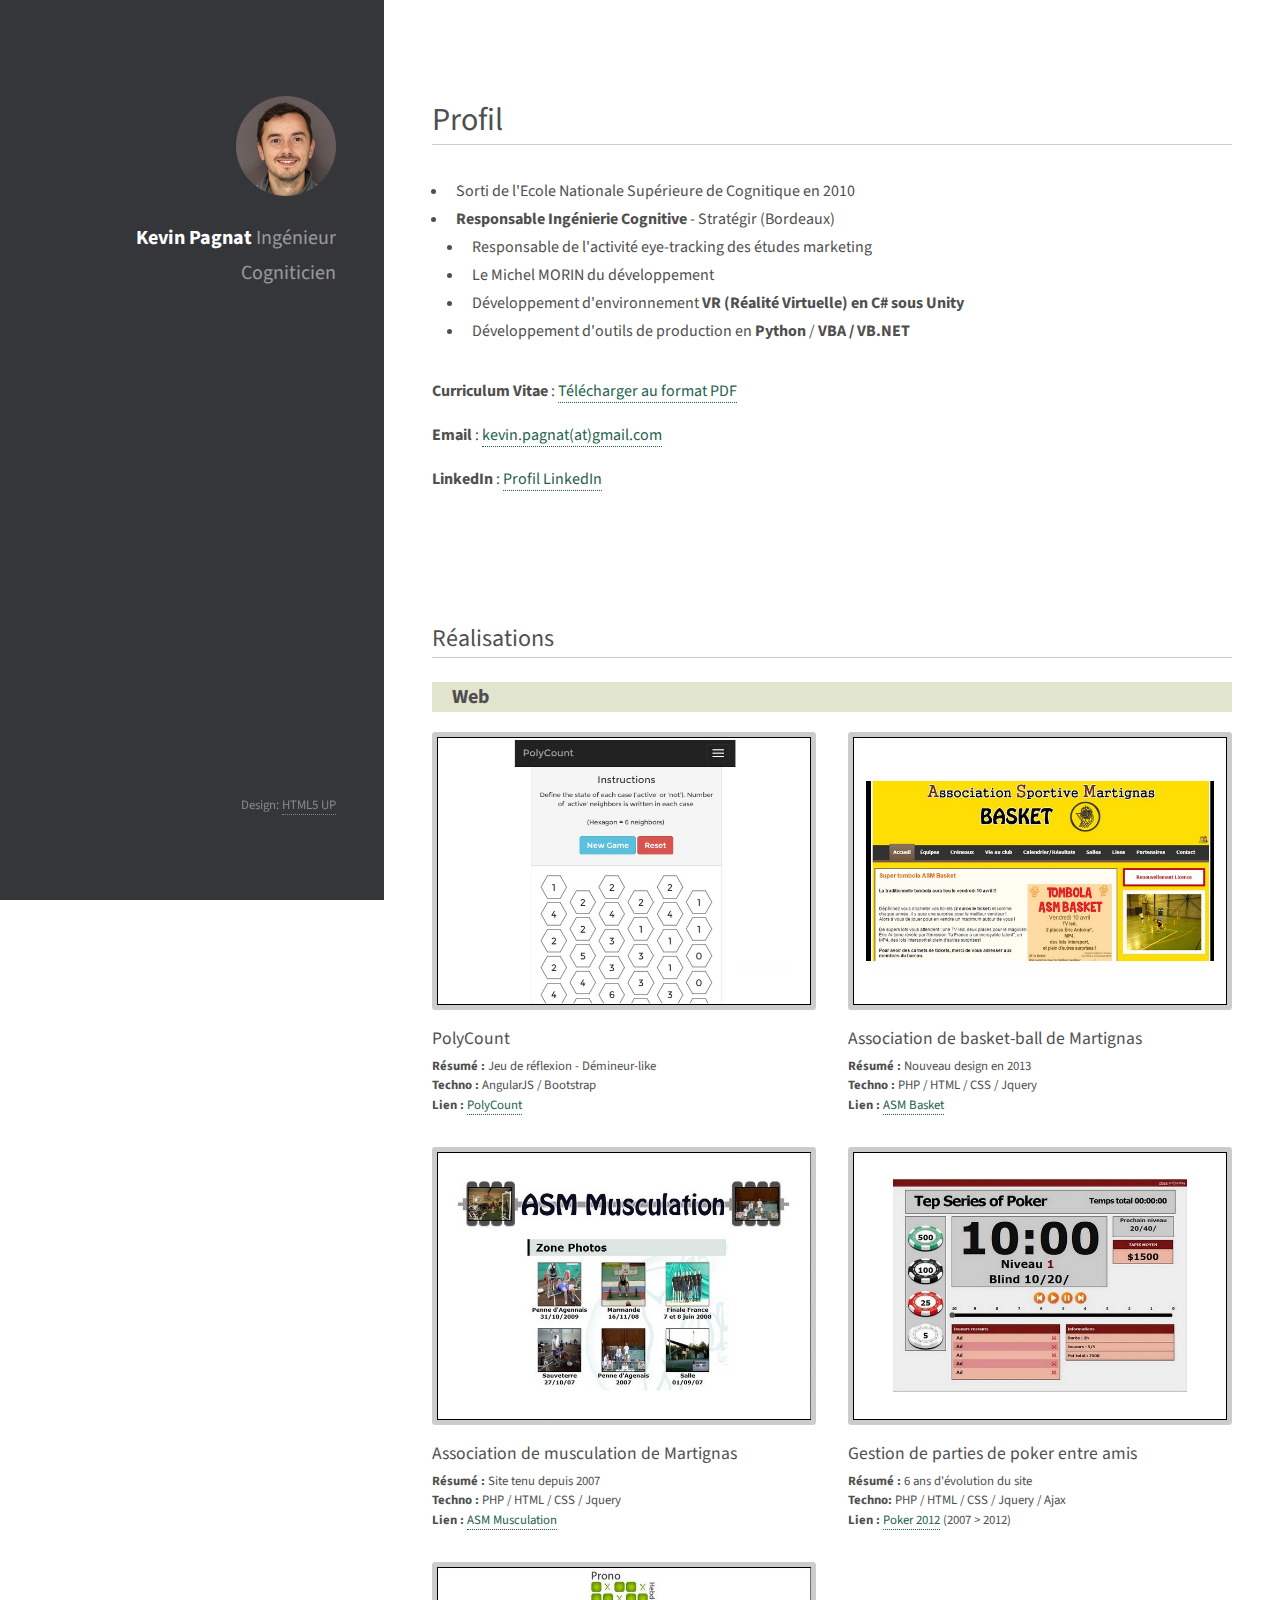
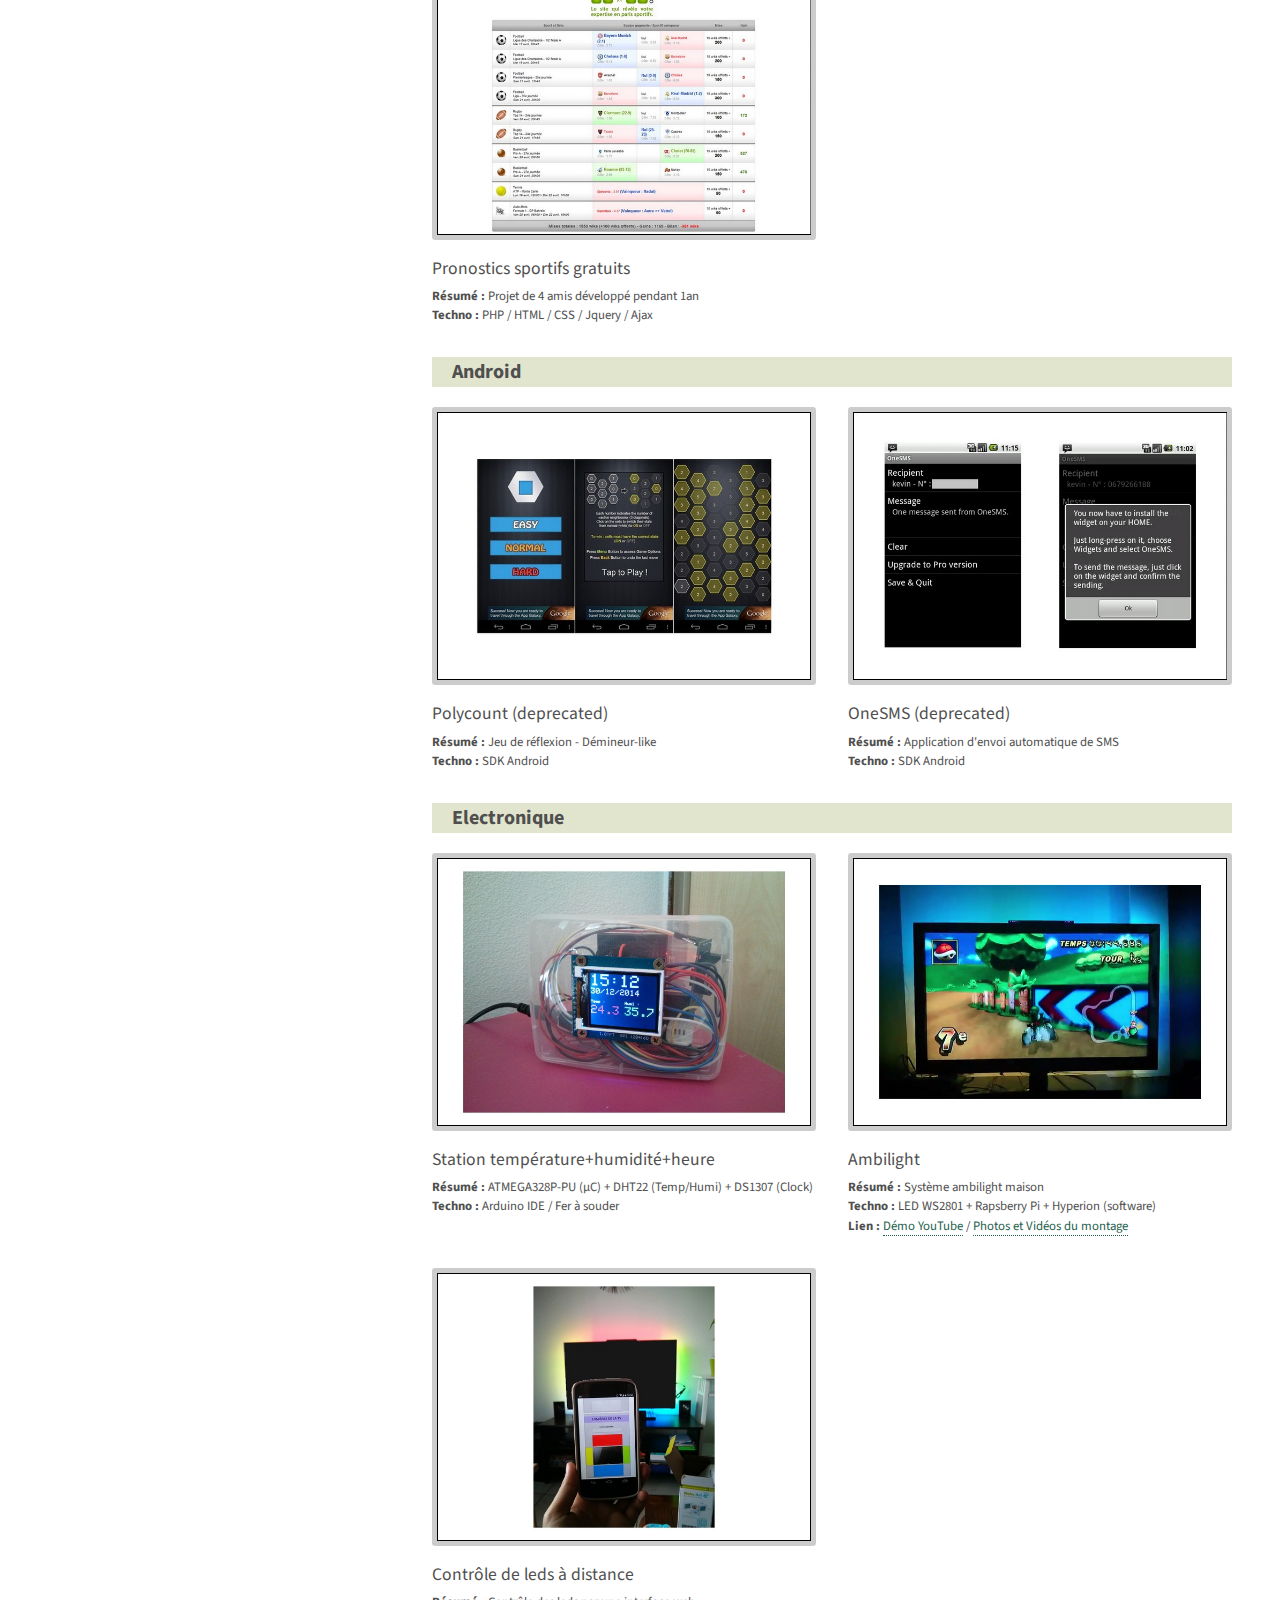
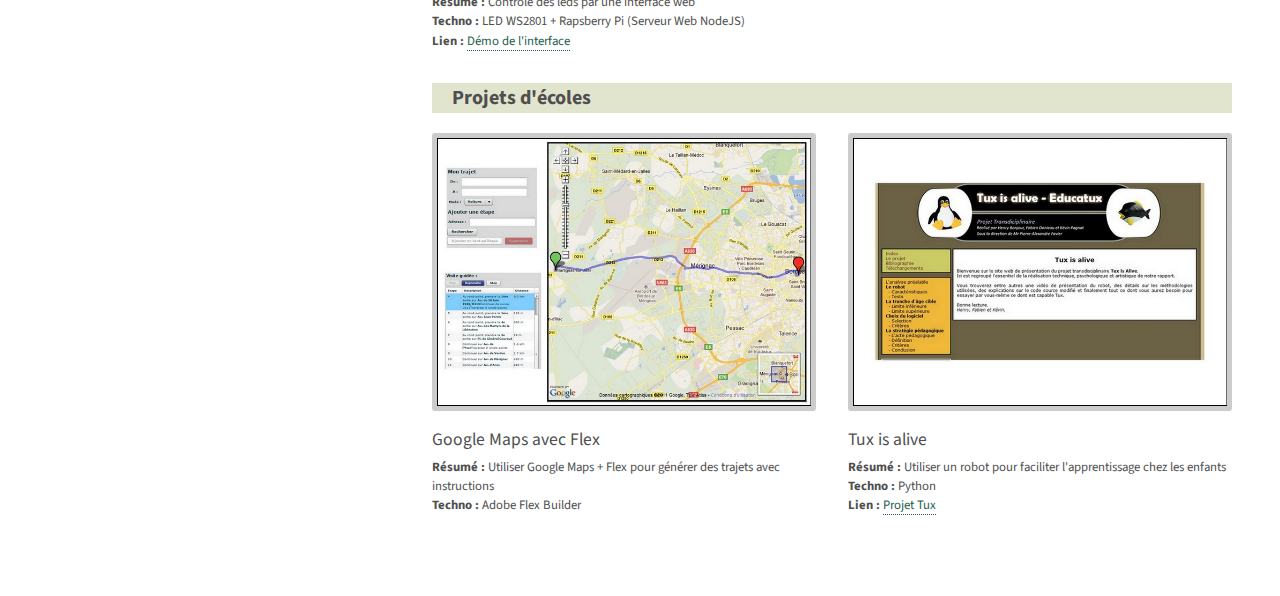
==== index.html @ a5d7a789 "Initial commit" ====
﻿<!DOCTYPE HTML>
<!--
	Strata by HTML5 UP
	html5up.net | @n33co
	Free for personal and commercial use under the CCA 3.0 license (html5up.net/license)
-->
<html>
	<head>
		<title>Kevin Pagnat - Ingénieur Cogniticien</title>
		<meta http-equiv="content-type" content="text/html; charset=utf-8" />
		<meta name="description" content="Kevin Pagnat" />
		<meta name="keywords" lang="fr" content="pagnat, kevin, cognitique, ingénieur, cogniticien, ensc, idc, ergonomie, portfolio" />
		<meta name="robots" content="index" />
		<meta name="revisit-after" content="7 days" />
		<meta name="author" lang="fr" content="Kevin Pagnat" />
		<meta name="copyright" content="© Kevin Pagnat" />
		<meta name="google-site-verification" content="-xLBFRqFL7HJlPGieC4zCZ5P3pBDj0jIOhhiTVZCWuM" />
		<link rel="icon" type="image/png" href="images/favicon.ico" />
		
		<!--[if lte IE 8]><script src="css/ie/html5shiv.js"></script><![endif]-->
		<script src="js/jquery.min.js"></script>
		<script src="js/jquery.poptrox.min.js"></script>
		<script src="js/skel.min.js"></script>
		<script src="js/init.js"></script>
		<noscript>
			<link rel="stylesheet" href="css/skel.css" />
			<link rel="stylesheet" href="css/style.css" />
			<link rel="stylesheet" href="css/style-xlarge.css" />
		</noscript>
		<!--[if lte IE 8]><link rel="stylesheet" href="css/ie/v8.css" /><![endif]-->
	</head>
	<body id="top">
		<!-- Header -->
			<header id="header">
				<a href="http://www.kevinpagnat.fr/" class="image avatar"><img src="images/kevin.jpg" alt="" /></a>
				<h1><strong>Kevin Pagnat</strong>
				<br />Ingénieur Cogniticien</h1>
			</header>

		<!-- Main -->
			<div id="main">
				<!-- Moi -->
					<section id="moi">
						<header class="major">
							<h2>Profil</h2>
						</header>
						<p>
						<ul>
							<li>Sorti de l'Ecole Nationale Supérieure de Cognitique en 2010</li>
							<li><strong>Responsable Ingénierie Cognitive</strong> - Stratégir (Bordeaux)</li>
								<ul>
									<li>Responsable de l'activité eye-tracking des études marketing</li>
									<li>Le Michel MORIN du développement</li>
									<li>Développement d'environnement <b>VR (Réalité Virtuelle) en C# sous Unity</b></li>
									<li>Développement d'outils de production en <b>Python</b> / <b>VBA / VB.NET</b></li>
								</ul>
						</ul>	
						</p>
						<p><strong>Curriculum Vitae</strong> : <a href="http://files.kevinpagnat.fr/Persos/CV/kevin_pagnat_cv.pdf">Télécharger au format PDF</a></p>
						<p><strong>Email</strong> : <a href="mailto:kevin.pagnat(at)gmail.com">kevin.pagnat(at)gmail.com</a></p>
						<p><strong>LinkedIn</strong> : <a href="https://www.linkedin.com/pub/k%C3%A9vin-pagnat/42/523/519">Profil LinkedIn</a></li>
					</section>

				<!-- Work -->
					<section id="work">
						<h2>Réalisations</h2>
						<h3>Web</h3>
						<div class="row">
							<article class="6u 12u$(xsmall) work-item">
								<p><img src="images/projets/polycount_web.jpg" alt="PolyCount"  class="image fit thumb" /></p>
								<h4>PolyCount</h3>
								<p><strong>Résumé :</strong> Jeu de réflexion - Démineur-like</p>
								<p><strong>Techno :</strong> AngularJS / Bootstrap</p>
								<p><strong>Lien :</strong> <a href="http://projets.kevinpagnat.fr/PolyCount/">PolyCount</a></p>
							</article>
							<article class="6u 12u$(xsmall) work-item">
								<p><img src="images/projets/basket.jpg" alt="ASM Basket"  class="image fit thumb" /></p>
								<h4>Association de basket-ball de Martignas</h3>
								<p><strong>Résumé :</strong> Nouveau design en 2013</p>
								<p><strong>Techno :</strong> PHP / HTML / CSS / Jquery</p>
								<p><strong>Lien :</strong> <a href="http://www.asmartignasbasket.fr/">ASM Basket</a></p>
							</article>
							<article class="6u 12u$(xsmall) work-item">
								<p><img src="images/projets/musculation.jpg" alt="ASM Musculation" class="image fit thumb" /></p>
								<h4>Association de musculation de Martignas</h3>
								<p><strong>Résumé :</strong> Site tenu depuis 2007</p>
								<p><strong>Techno :</strong> PHP / HTML / CSS / Jquery</p>
								<p><strong>Lien :</strong> <a href="http://www.asm-musculation.fr/">ASM Musculation</a></p>
							</article>
							<article class="6u 12u$(xsmall) work-item">
								<p><img src="images/projets/poker.jpg" alt="Poker" class="image fit thumb" /></p>
								<h4>Gestion de parties de poker entre amis</h3>
								<p><strong>Résumé :</strong> 6 ans d'évolution du site</p>
								<p><strong>Techno:</strong> PHP / HTML / CSS / Jquery / Ajax</p>
								<p><strong>Lien :</strong> <a href="http://poker.kevinpagnat.fr/2012/">Poker 2012</a> (2007 > 2012)</p>
							</article>
							<article class="6u 12u$(xsmall) work-item">
								<p><img src="images/projets/pronohebdo.jpg" alt="PronoHebdo" class="image fit thumb" /></p>
								<h4>Pronostics sportifs gratuits</h3>
								<p><strong>Résumé :</strong> Projet de 4 amis développé pendant 1an</p>
								<p><strong>Techno :</strong> PHP / HTML / CSS / Jquery / Ajax</p>
							</article>
						</div>
						
						<h3>Android</h3>
						<div class="row">
							<article class="6u 12u$(xsmall) work-item">
								<p><img src="images/projets/polycount.jpg" alt="PolyCount" class="image fit thumb" /></p>
								<h4>Polycount (deprecated)</h3>
								<p><strong>Résumé :</strong> Jeu de réflexion - Démineur-like</p>
								<p><strong>Techno :</strong> SDK Android</p>
							</article>
							<article class="6u 12u$(xsmall) work-item">
								<p><img src="images/projets/onesms.jpg" alt="OneSMS" class="image fit thumb" /></p>
								<h4>OneSMS (deprecated)</h3>
								<p><strong>Résumé :</strong> Application d'envoi automatique de SMS</p>
								<p><strong>Techno :</strong> SDK Android</p>
							</article>
						</div>
						
						<h3>Electronique</h3>
						<div class="row">
							<article class="6u 12u$(xsmall) work-item">
								<p><img src="images/projets/temphumi.jpg" alt="Temperature+Humidité" class="image fit thumb" /></p>
								<h4>Station température+humidité+heure</h3>
								<p><strong>Résumé :</strong> ATMEGA328P-PU (µC) + DHT22 (Temp/Humi) + DS1307 (Clock)</p>
								<p><strong>Techno :</strong> Arduino IDE / Fer à souder</p>
							</article>
							<article class="6u 12u$(xsmall) work-item">
								<p><img src="images/projets/ambilight.jpg" alt="Ambilight" class="image fit thumb" /></p>
								<h4>Ambilight</h3>
								<p><strong>Résumé :</strong> Système ambilight maison</p>
								<p><strong>Techno :</strong> LED WS2801 + Rapsberry Pi + Hyperion (software)</p>
								<p><strong>Lien :</strong> <a href="http://youtu.be/cl8WeLha7To">Démo YouTube</a> / <a href="http://projets.kevinpagnat.fr/Ambilight/">Photos et Vidéos du montage</a></p>
							</article>
							<article class="6u 12u$(xsmall) work-item">
								<p><img src="images/projets/controlled.jpg" alt="Ambilight" class="image fit thumb" /></p>
								<h4>Contrôle de leds à distance</h3>
								<p><strong>Résumé :</strong> Contrôle des leds par une interface web</p>
								<p><strong>Techno :</strong> LED WS2801 + Rapsberry Pi (Serveur Web NodeJS)</p>
								<p><strong>Lien :</strong> <a href="http://projets.kevinpagnat.fr/InterfaceControlLed/">Démo de l'interface</a>
							</article>
						</div>
						
						<h3>Projets d'écoles</h3>
						<div class="row">
							<article class="6u 12u$(xsmall) work-item">
								<p><img src="images/projets/flex.jpg" alt="Flex" class="image fit thumb" /></p>
								<h4>Google Maps avec Flex</h3>
								<p><strong>Résumé :</strong> Utiliser Google Maps + Flex pour générer des trajets avec instructions</p>
								<p><strong>Techno :</strong> Adobe Flex Builder</p>
							</article>
							<article class="6u 12u$(xsmall) work-item">
								<p><img src="images/projets/tux.jpg" alt="Tux" class="image fit thumb" /></p>
								<h4>Tux is alive</h3>
								<p><strong>Résumé :</strong> Utiliser un robot pour faciliter l'apprentissage chez les enfants</p>
								<p><strong>Techno :</strong> Python</p>
								<p><strong>Lien :</strong> <a href="http://files.kevinpagnat.fr/Ecoles/ensc_1A_tux/">Projet Tux</a></p>
							</article>
						</div>
					</section>

				<!-- 
					<section id="contact">
						<h2>Contact</h2>
						<p>Un job à me proposer, des questions sur mes projets ? C'est ici que ça se passe !</p>
						<div class="row">
							<div class="8u 12u$(small)">
								<form method="post" action="">
									<div class="row uniform 50%">
										<div class="6u 12u$(xsmall)"><input type="text" name="name" id="name" placeholder="Nom" /></div>
										<div class="6u$ 12u$(xsmall)"><input type="email" name="email" id="email" placeholder="Email" /></div>
										<div class="12u$"><textarea name="message" id="message" placeholder="Message" rows="4"></textarea></div>
										<div class="6u$ 12u$(xsmall)"><input type="text" name="email_test" id="email_test" placeholder="Email" /></div>
									</div>
									<ul class="actions">
										<li><input type="submit" value="Envoyer le message" /></li>
									</ul>
								</form>
								
							</div>
						</div>
					</section>
Three -->
			</div>

		<!-- Footer -->
			<footer id="footer">
				<ul class="copyright">
					<li>Design: <a href="http://html5up.net/">HTML5 UP</a></li>
				</ul>
			</footer>
			
			<script>
  (function(i,s,o,g,r,a,m){i['GoogleAnalyticsObject']=r;i[r]=i[r]||function(){
  (i[r].q=i[r].q||[]).push(arguments)},i[r].l=1*new Date();a=s.createElement(o),
  m=s.getElementsByTagName(o)[0];a.async=1;a.src=g;m.parentNode.insertBefore(a,m)
  })(window,document,'script','//www.google-analytics.com/analytics.js','ga');

  ga('create', 'UA-21934201-1', 'auto');
  ga('send', 'pageview');

</script>

	</body>
---- css/skel.css ----
/* Resets (http://meyerweb.com/eric/tools/css/reset/ | v2.0 | 20110126 | License: none (public domain)) */

	html,body,div,span,applet,object,iframe,h1,h2,h3,h4,h5,h6,p,blockquote,pre,a,abbr,acronym,address,big,cite,code,del,dfn,em,img,ins,kbd,q,s,samp,small,strike,strong,sub,sup,tt,var,b,u,i,center,dl,dt,dd,ol,ul,li,fieldset,form,label,legend,table,caption,tbody,tfoot,thead,tr,th,td,article,aside,canvas,details,embed,figure,figcaption,footer,header,hgroup,menu,nav,output,ruby,section,summary,time,mark,audio,video{margin:0;padding:0;border:0;font-size:100%;font:inherit;vertical-align:baseline;}article,aside,details,figcaption,figure,footer,header,hgroup,menu,nav,section{display:block;}body{line-height:1;}ol,ul{list-style:none;}blockquote,q{quotes:none;}blockquote:before,blockquote:after,q:before,q:after{content:'';content:none;}table{border-collapse:collapse;border-spacing:0;}body{-webkit-text-size-adjust:none}

/* Box Model */

	*, *:before, *:after {
		-moz-box-sizing: border-box;
		-webkit-box-sizing: border-box;
		box-sizing: border-box;
	}

/* Container */

	.container {
		margin-left: auto;
		margin-right: auto;

		/* width: (containers) */
		width: 100%;
	}

	/* Modifiers */

		/* 125% */
			.container.\31 25\25 {
				width: 100%;

				/* max-width: (containers * 1.25) */
				max-width: 125%;

				/* min-width: (containers) */
				min-width: 100%;
			}

		/* 75% */
			.container.\37 5\25 {

				/* width: (containers * 0.75) */
				width: 75%;

			}

		/* 50% */
			.container.\35 0\25 {

				/* width: (containers * 0.50) */
				width: 50%;

			}

		/* 25% */
			.container.\32 5\25 {

				/* width: (containers * 0.25) */
				width: 25%;

			}

/* Grid */

	.row {
		border-bottom: solid 1px transparent;
	}

	.row > * {
		float: left;
	}

	.row:after, .row:before {
		content: '';
		display: block;
		clear: both;
		height: 0;
	}

	.row.uniform > * > :first-child {
		margin-top: 0;
	}

	.row.uniform > * > :last-child {
		margin-bottom: 0;
	}

	/* Gutters */

		/* Normal */

			.row > * {
				/* padding: (gutters.horizontal) 0 0 (gutters.vertical) */
				padding: 0 0 0 2.5em;
			}

			.row {
				/* margin: -(gutters.horizontal) 0 -1px -(gutters.vertical) */
				margin: 0 0 -1px -2.5em;
			}

			.row.uniform > * {
				/* padding: (gutters.vertical) 0 0 (gutters.vertical) */
				padding: 2.5em 0 0 2.5em;
			}

			.row.uniform {
				/* margin: -(gutters.vertical) 0 -1px -(gutters.vertical) */
				margin: -2.5em 0 -1px -2.5em;
			}

		/* 200% */

			.row.\32 00\25 > * {
				/* padding: (gutters.horizontal) 0 0 (gutters.vertical) */
				padding: 0 0 0 5em;
			}

			.row.\32 00\25 {
				/* margin: -(gutters.horizontal) 0 -1px -(gutters.vertical) */
				margin: 0 0 -1px -5em;
			}

			.row.uniform.\32 00\25 > * {
				/* padding: (gutters.vertical) 0 0 (gutters.vertical) */
				padding: 5em 0 0 5em;
			}

			.row.uniform.\32 00\25 {
				/* margin: -(gutters.vertical) 0 -1px -(gutters.vertical) */
				margin: -5em 0 -1px -5em;
			}

		/* 150% */

			.row.\31 50\25 > * {
				/* padding: (gutters.horizontal) 0 0 (gutters.vertical) */
				padding: 0 0 0 3.75em;
			}

			.row.\31 50\25 {
				/* margin: -(gutters.horizontal) 0 -1px -(gutters.vertical) */
				margin: 0 0 -1px -3.75em;
			}

			.row.uniform.\31 50\25 > * {
				/* padding: (gutters.vertical) 0 0 (gutters.vertical) */
				padding: 3.75em 0 0 3.75em;
			}

			.row.uniform.\31 50\25 {
				/* margin: -(gutters.vertical) 0 -1px -(gutters.vertical) */
				margin: -3.75em 0 -1px -3.75em;
			}

		/* 50% */

			.row.\35 0\25 > * {
				/* padding: (gutters.horizontal) 0 0 (gutters.vertical) */
				padding: 0 0 0 1.25em;
			}

			.row.\35 0\25 {
				/* margin: -(gutters.horizontal) 0 -1px -(gutters.vertical) */
				margin: 0 0 -1px -1.25em;
			}

			.row.uniform.\35 0\25 > * {
				/* padding: (gutters.vertical) 0 0 (gutters.vertical) */
				padding: 1.25em 0 0 1.25em;
			}

			.row.uniform.\35 0\25 {
				/* margin: -(gutters.vertical) 0 -1px -(gutters.vertical) */
				margin: -1.25em 0 -1px -1.25em;
			}

		/* 25% */

			.row.\32 5\25 > * {
				/* padding: (gutters.horizontal) 0 0 (gutters.vertical) */
				padding: 0 0 0 0.625em;
			}

			.row.\32 5\25 {
				/* margin: -(gutters.horizontal) 0 -1px -(gutters.vertical) */
				margin: 0 0 -1px -0.625em;
			}

			.row.uniform.\32 5\25 > * {
				/* padding: (gutters.vertical) 0 0 (gutters.vertical) */
				padding: 0.625em 0 0 0.625em;
			}

			.row.uniform.\32 5\25 {
				/* margin: -(gutters.vertical) 0 -1px -(gutters.vertical) */
				margin: -0.625em 0 -1px -0.625em;
			}

		/* 0% */

			.row.\30 \25 > * {
				padding: 0;
			}

			.row.\30 \25 {
				margin: 0 0 -1px 0;
			}

	/* Cells */

		.\31 2u, .\31 2u\24 { width: 100%; clear: none; margin-left: 0; }
		.\31 1u, .\31 1u\24 { width: 91.6666666667%; clear: none; margin-left: 0; }
		.\31 0u, .\31 0u\24 { width: 83.3333333333%; clear: none; margin-left: 0; }
		.\39 u, .\39 u\24 { width: 75%; clear: none; margin-left: 0; }
		.\38 u, .\38 u\24 { width: 66.6666666667%; clear: none; margin-left: 0; }
		.\37 u, .\37 u\24 { width: 58.3333333333%; clear: none; margin-left: 0; }
		.\36 u, .\36 u\24 { width: 50%; clear: none; margin-left: 0; }
		.\35 u, .\35 u\24 { width: 41.6666666667%; clear: none; margin-left: 0; }
		.\34 u, .\34 u\24 { width: 33.3333333333%; clear: none; margin-left: 0; }
		.\33 u, .\33 u\24 { width: 25%; clear: none; margin-left: 0; }
		.\32 u, .\32 u\24 { width: 16.6666666667%; clear: none; margin-left: 0; }
		.\31 u, .\31 u\24 { width: 8.3333333333%; clear: none; margin-left: 0; }

		.\31 2u\24 + *,
		.\31 1u\24 + *,
		.\31 0u\24 + *,
		.\39 u\24 + *,
		.\38 u\24 + *,
		.\37 u\24 + *,
		.\36 u\24 + *,
		.\35 u\24 + *,
		.\34 u\24 + *,
		.\33 u\24 + *,
		.\32 u\24 + *,
		.\31 u\24 + * {
			clear: left;
		}

		.\-11u { margin-left: 91.6666666667% }
		.\-10u { margin-left: 83.3333333333% }
		.\-9u { margin-left: 75% }
		.\-8u { margin-left: 66.6666666667% }
		.\-7u { margin-left: 58.3333333333% }
		.\-6u { margin-left: 50% }
		.\-5u { margin-left: 41.6666666667% }
		.\-4u { margin-left: 33.3333333333% }
		.\-3u { margin-left: 25% }
		.\-2u { margin-left: 16.6666666667% }
		.\-1u { margin-left: 8.3333333333% }
---- css/style.css ----
@import url(font-awesome.min.css);
@import url("https://fonts.googleapis.com/css?family=Source+Sans+Pro:400,400italic");

/*
	Strata by HTML5 UP
	html5up.net | @n33co
	Free for personal and commercial use under the CCA 3.0 license (html5up.net/license)
*/

/* Basic */

	body {
		background: #fff;
	}

		body.is-loading *, body.is-loading *:before, body.is-loading *:after {
			-moz-animation: none !important;
			-webkit-animation: none !important;
			-o-animation: none !important;
			-ms-animation: none !important;
			animation: none !important;
			-moz-transition: none !important;
			-webkit-transition: none !important;
			-o-transition: none !important;
			-ms-transition: none !important;
			transition: none !important;
		}

	body, input, select, textarea {
		color: #4F4F4F;
		font-family: "Source Sans Pro", Helvetica, sans-serif;
		font-size: 16pt;
		font-weight: 400;
		line-height: 1.75em;
	}

	a {
		-moz-transition: color 0.2s ease-in-out, border-color 0.2s ease-in-out;
		-webkit-transition: color 0.2s ease-in-out, border-color 0.2s ease-in-out;
		-o-transition: color 0.2s ease-in-out, border-color 0.2s ease-in-out;
		-ms-transition: color 0.2s ease-in-out, border-color 0.2s ease-in-out;
		transition: color 0.2s ease-in-out, border-color 0.2s ease-in-out;
		border-bottom: dotted 1px;
		color: #245F4E;
		text-decoration: none;
	}

		a:hover {
			border-bottom-color: transparent;
			color: #245F4E !important;
			text-decoration: none;
		}

	strong, b {
		color: #4F4F4F;
		font-weight: bold;
	}

	em, i {
		font-style: italic;
	}

	p {
		margin: 0 0 1em 0;
	}

	h1, h2, h3, h4, h5, h6 {
		color: #4F4F4F;
		font-weight: 400;
		line-height: 1em;
		margin: 0 0 1em 0;
	}

		h1 a, h2 a, h3 a, h4 a, h5 a, h6 a {
			color: inherit;
			text-decoration: none;
		}

	h1 {
		font-size: 2em;
		line-height: 1.5em;
	}

	h2 {
		font-size: 1.5em;
		line-height: 1.5em;
		border-bottom:1px solid #CCC;
	}

	h3 {
		font-size: 1.25em;
		line-height: 1.5em;
		font-weight:bold;
		background-color:#e2e5ce;
		padding-left:20px;
	}

	h4 {
		font-size: 1.1em;
		line-height: 1.1em;
		margin-bottom:0.5em;
	}

	h5 {
		font-size: 0.9em;
		line-height: 1.5em;
	}

	h6 {
		font-size: 0.7em;
		line-height: 1.5em;
	}

	sub {
		font-size: 0.8em;
		position: relative;
		top: 0.5em;
	}

	sup {
		font-size: 0.8em;
		position: relative;
		top: -0.5em;
	}

	hr {
		border: 0;
		border-bottom: solid 2px #efefef;
		margin: 2em 0;
	}

		hr.major {
			margin: 3em 0;
		}

	blockquote {
		border-left: solid 6px #efefef;
		font-style: italic;
		margin: 0 0 2em 0;
		padding: 0.5em 0 0.5em 1.5em;
	}

	code {
		background: #f7f7f7;
		border-radius: 0.35em;
		border: solid 2px #efefef;
		font-family: "Courier New", monospace;
		font-size: 0.9em;
		margin: 0 0.25em;
		padding: 0.25em 0.65em;
	}

	pre {
		-webkit-overflow-scrolling: touch;
		font-family: "Courier New", monospace;
		font-size: 0.9em;
		margin: 0 0 2em 0;
	}

		pre code {
			display: block;
			line-height: 1.75em;
			padding: 1em 1.5em;
			overflow-x: auto;
		}

	.align-left {
		text-align: left;
	}

	.align-center {
		text-align: center;
	}

	.align-right {
		text-align: right;
	}

/* Section/Article */

	section.special, article.special {
		text-align: center;
	}

	header p {
		color: #b2b2b2;
		position: relative;
		margin: 0 0 1.5em 0;
	}

	header h2 + p {
		font-size: 1.25em;
		margin-top: -1em;
		line-height: 1.5em;
	}

	header h3 + p {
		font-size: 1.1em;
		margin-top: -0.8em;
		line-height: 1.5em;
	}

	header h4 + p,
	header h5 + p,
	header h6 + p {
		font-size: 0.9em;
		margin-top: -0.6em;
		line-height: 1.5em;
	}

	header.major h2 {
		font-size: 2em;
	}

/* Form */

	form {
		margin: 0 0 2em 0;
	}

	label {
		color: #787878;
		display: block;
		font-size: 0.9em;
		font-weight: 400;
		margin: 0 0 1em 0;
	}

	#email_test{
		display:none;}
	
	input[type="text"],
	input[type="password"],
	input[type="email"],
	select,
	textarea {
		-moz-appearance: none;
		-webkit-appearance: none;
		-o-appearance: none;
		-ms-appearance: none;
		appearance: none;
		background: #e0e0e0;
		border-radius: 0.35em;
		border: solid 2px transparent;
		color: inherit;
		display: block;
		outline: 0;
		padding: 0 0.75em;
		text-decoration: none;
		width: 100%;
	}

		input[type="text"]:invalid,
		input[type="password"]:invalid,
		input[type="email"]:invalid,
		select:invalid,
		textarea:invalid {
			box-shadow: none;
		}

		input[type="text"]:focus,
		input[type="password"]:focus,
		input[type="email"]:focus,
		select:focus,
		textarea:focus {
			border-color: #49bf9d;
		}

	.select-wrapper {
		text-decoration: none;
		display: block;
		position: relative;
	}

		.select-wrapper:before {
			-moz-osx-font-smoothing: grayscale;
			-webkit-font-smoothing: antialiased;
			font-family: FontAwesome;
			font-style: normal;
			font-weight: normal;
			text-transform: none !important;
		}

		.select-wrapper:before {
			color: #dfdfdf;
			content: '\f078';
			display: block;
			height: 2.75em;
			line-height: 2.75em;
			pointer-events: none;
			position: absolute;
			right: 0;
			text-align: center;
			top: 0;
			width: 2.75em;
		}

		.select-wrapper select::-ms-expand {
			display: none;
		}

	input[type="text"],
	input[type="password"],
	input[type="email"],
	select {
		height: 2.75em;
	}

	textarea {
		padding: 0.75em;
	}

	input[type="checkbox"],
	input[type="radio"] {
		-moz-appearance: none;
		-webkit-appearance: none;
		-o-appearance: none;
		-ms-appearance: none;
		appearance: none;
		display: block;
		float: left;
		margin-right: -2em;
		opacity: 0;
		width: 1em;
		z-index: -1;
	}

		input[type="checkbox"] + label,
		input[type="radio"] + label {
			text-decoration: none;
			color: #a2a2a2;
			cursor: pointer;
			display: inline-block;
			font-size: 1em;
			font-weight: 400;
			padding-left: 2.4em;
			padding-right: 0.75em;
			position: relative;
		}

			input[type="checkbox"] + label:before,
			input[type="radio"] + label:before {
				-moz-osx-font-smoothing: grayscale;
				-webkit-font-smoothing: antialiased;
				font-family: FontAwesome;
				font-style: normal;
				font-weight: normal;
				text-transform: none !important;
			}

			input[type="checkbox"] + label:before,
			input[type="radio"] + label:before {
				background: #f7f7f7;
				border-radius: 0.35em;
				border: solid 2px transparent;
				content: '';
				display: inline-block;
				height: 1.65em;
				left: 0;
				line-height: 1.58125em;
				position: absolute;
				text-align: center;
				top: 0;
				width: 1.65em;
			}

		input[type="checkbox"]:checked + label:before,
		input[type="radio"]:checked + label:before {
			background: #787878;
			border-color: #787878;
			color: #fff;
			content: '\f00c';
		}

		input[type="checkbox"]:focus + label:before,
		input[type="radio"]:focus + label:before {
			border-color: #49bf9d;
		}

	input[type="checkbox"] + label:before {
		border-radius: 0.35em;
	}

	input[type="radio"] + label:before {
		border-radius: 100%;
	}

	::-webkit-input-placeholder {
		color: #b2b2b2 !important;
		opacity: 1.0;
	}

	:-moz-placeholder {
		color: #b2b2b2 !important;
		opacity: 1.0;
	}

	::-moz-placeholder {
		color: #b2b2b2 !important;
		opacity: 1.0;
	}

	:-ms-input-placeholder {
		color: #b2b2b2 !important;
		opacity: 1.0;
	}

	.formerize-placeholder {
		color: #b2b2b2 !important;
		opacity: 1.0;
	}

/* Box */

	.box {
		border-radius: 0.35em;
		border: solid 2px #efefef;
		margin-bottom: 2em;
		padding: 1.5em;
	}

		.box > :last-child,
		.box > :last-child > :last-child,
		.box > :last-child > :last-child > :last-child {
			margin-bottom: 0;
		}

		.box.alt {
			border: 0;
			border-radius: 0;
			padding: 0;
		}

/* Icon */

	.icon {
		text-decoration: none;
		border-bottom: none;
		position: relative;
	}

		.icon:before {
			-moz-osx-font-smoothing: grayscale;
			-webkit-font-smoothing: antialiased;
			font-family: FontAwesome;
			font-style: normal;
			font-weight: normal;
			text-transform: none !important;
		}

		.icon > .label {
			display: none;
		}

/* Image */
	p > img{
		padding:5px;
		background-color:#CCC;
	}

	.image {
		border-radius: 0.25em;
		border:0;
		display: inline-block;
		position: relative;
	}

		.image:before {
			-moz-transition: opacity 0.2s ease-in-out;
			-webkit-transition: opacity 0.2s ease-in-out;
			-o-transition: opacity 0.2s ease-in-out;
			-ms-transition: opacity 0.2s ease-in-out;
			transition: opacity 0.2s ease-in-out;
			border-radius: 0.35em;
			content: '';
			display: block;
			height: 100%;
			left: 0;
			opacity: 0.5;
			position: absolute;
			top: 0;
			width: 100%;
		}

		.image.thumb {
			text-align: center;
		}

			.image.thumb:after {
				-moz-transition: opacity 0.2s ease-in-out;
				-webkit-transition: opacity 0.2s ease-in-out;
				-o-transition: opacity 0.2s ease-in-out;
				-ms-transition: opacity 0.2s ease-in-out;
				transition: opacity 0.2s ease-in-out;
				border-radius: 0.35em;
				border: solid 3px rgba(0, 0, 0, 0.5);
				color: #fff;
				content: 'View';
				display: inline-block;
				font-size: 0.8em;
				font-weight: 400;
				left: 50%;
				line-height: 2.25em;
				margin: -1.25em 0 0 -3em;
				opacity: 0;
				padding: 0 1.5em;
				position: absolute;
				text-align: center;
				text-decoration: none;
				top: 50%;
				white-space: nowrap;
			}

			.image.thumb:hover:after {
				opacity: 1.0;
			}

			.image.thumb:hover:before {
				opacity: 1.0;
			}

		.image img {
			border-radius: 0.35em;
			display: block;
		}

		.image.left {
			float: left;
			margin: 0 1.5em 1em 0;
			top: 0.25em;
		}

		.image.right {
			float: right;
			margin: 0 0 1em 1.5em;
			top: 0.25em;
		}

		.image.left, .image.right {
			max-width: 40%;
		}

			.image.left img, .image.right img {
				width: 100%;
			}

		.image.fit {
			display: block;
			margin: 0 0 2em 0;
			width: 100%;
		}

			.image.fit img {
				width: 100%;
			}

		.image.avatar {
			border-radius: 100%;
		}

			.image.avatar:before {
				display: none;
			}

			.image.avatar img {
				border-radius: 100%;
				width: 100%;
			}

/* List */

	ol {
		list-style: decimal;
		margin: 0 0 2em 0;
		padding-left: 1.25em;
	}

		ol li {
			padding-left: 0.25em;
		}

	ul {
		list-style: disc;
		margin: 0 0 2em 0;
		padding-left: 1em;
	}

		ul li {
			padding-left: 0.5em;
		}

		ul.alt {
			list-style: none;
			padding-left: 0;
		}

			ul.alt li {
				border-top: solid 2px #efefef;
				padding: 0.5em 0;
			}

				ul.alt li:first-child {
					border-top: 0;
					padding-top: 0;
				}

		ul.icons {
			cursor: default;
			list-style: none;
			padding-left: 0;
		}

			ul.icons li {
				display: inline-block;
				padding: 0 1em 0 0;
			}

				ul.icons li:last-child {
					padding-right: 0;
				}

				ul.icons li .icon:before {
					font-size: 1.5em;
				}

		ul.actions {
			cursor: default;
			list-style: none;
			padding-left: 0;
		}

			ul.actions li {
				display: inline-block;
				padding: 0 1em 0 0;
				vertical-align: middle;
			}

				ul.actions li:last-child {
					padding-right: 0;
				}

			ul.actions.small li {
				padding: 0 0.5em 0 0;
			}

			ul.actions.vertical li {
				display: block;
				padding: 1em 0 0 0;
			}

				ul.actions.vertical li:first-child {
					padding-top: 0;
				}

				ul.actions.vertical li > * {
					margin-bottom: 0;
				}

			ul.actions.vertical.small li {
				padding: 0.5em 0 0 0;
			}

				ul.actions.vertical.small li:first-child {
					padding-top: 0;
				}

			ul.actions.fit {
				display: table;
				margin-left: -1em;
				padding: 0;
				table-layout: fixed;
				width: calc(100% + 1em);
			}

				ul.actions.fit li {
					display: table-cell;
					padding: 0 0 0 1em;
				}

					ul.actions.fit li > * {
						margin-bottom: 0;
					}

				ul.actions.fit.small {
					margin-left: -0.5em;
					width: calc(100% + 0.5em);
				}

					ul.actions.fit.small li {
						padding: 0 0 0 0.5em;
					}

		ul.labeled-icons {
			list-style: none;
			padding: 0;
		}

			ul.labeled-icons li {
				line-height: 1.75em;
				margin: 1.5em 0 0 0;
				padding-left: 2.25em;
				position: relative;
			}

				ul.labeled-icons li:first-child {
					margin-top: 0;
				}

				ul.labeled-icons li a {
					color: inherit;
				}

				ul.labeled-icons li h3 {
					color: #b2b2b2;
					left: 0;
					position: absolute;
					text-align: center;
					top: 0;
					width: 1em;
				}

	dl {
		margin: 0 0 2em 0;
	}

/* Mail */

.mail_ok {
	border : 1px solid #48893d;
	color:#48893d;
	padding : 10px;
	font-weight : bold;
}
	
	
/* Table */

	.table-wrapper {
		-webkit-overflow-scrolling: touch;
		overflow-x: auto;
	}

	table {
		margin: 0 0 2em 0;
		width: 100%;
	}

		table tbody tr {
			border: solid 1px #efefef;
			border-left: 0;
			border-right: 0;
		}

			table tbody tr:nth-child(2n + 1) {
				background-color: #f7f7f7;
			}

		table td {
			padding: 0.75em 0.75em;
		}

		table th {
			color: #787878;
			font-size: 0.9em;
			font-weight: 400;
			padding: 0 0.75em 0.75em 0.75em;
			text-align: left;
		}

		table thead {
			border-bottom: solid 2px #efefef;
		}

		table tfoot {
			border-top: solid 2px #efefef;
		}

		table.alt {
			border-collapse: separate;
		}

			table.alt tbody tr td {
				border: solid 2px #efefef;
				border-left-width: 0;
				border-top-width: 0;
			}

				table.alt tbody tr td:first-child {
					border-left-width: 2px;
				}

			table.alt tbody tr:first-child td {
				border-top-width: 2px;
			}

			table.alt thead {
				border-bottom: 0;
			}

			table.alt tfoot {
				border-top: 0;
			}

/* Button */

	input[type="submit"],
	input[type="reset"],
	input[type="button"],
	.button {
		-moz-appearance: none;
		-webkit-appearance: none;
		-o-appearance: none;
		-ms-appearance: none;
		appearance: none;
		-moz-transition: background-color 0.2s ease-in-out, color 0.2s ease-in-out, border-color 0.2s ease-in-out;
		-webkit-transition: background-color 0.2s ease-in-out, color 0.2s ease-in-out, border-color 0.2s ease-in-out;
		-o-transition: background-color 0.2s ease-in-out, color 0.2s ease-in-out, border-color 0.2s ease-in-out;
		-ms-transition: background-color 0.2s ease-in-out, color 0.2s ease-in-out, border-color 0.2s ease-in-out;
		transition: background-color 0.2s ease-in-out, color 0.2s ease-in-out, border-color 0.2s ease-in-out;
		background-color: transparent;
		border-radius: 0.35em;
		border: solid 3px #e0e0e0;
		color: #787878 !important;
		cursor: pointer;
		display: inline-block;
		font-weight: 400;
		height: 3.15em;
		height: calc(2.75em + 6px);
		line-height: 2.75em;
		min-width: 10em;
		padding: 0 1.5em;
		text-align: center;
		text-decoration: none;
		white-space: nowrap;
	}

		input[type="submit"]:hover,
		input[type="reset"]:hover,
		input[type="button"]:hover,
		.button:hover {
			border-color: #49bf9d;
			color: #49bf9d !important;
		}

		input[type="submit"]:active,
		input[type="reset"]:active,
		input[type="button"]:active,
		.button:active {
			background-color: rgba(73, 191, 157, 0.1);
			border-color: #49bf9d;
			color: #49bf9d !important;
		}

		input[type="submit"].icon,
		input[type="reset"].icon,
		input[type="button"].icon,
		.button.icon {
			padding-left: 1.35em;
		}

			input[type="submit"].icon:before,
			input[type="reset"].icon:before,
			input[type="button"].icon:before,
			.button.icon:before {
				margin-right: 0.5em;
			}

		input[type="submit"].fit,
		input[type="reset"].fit,
		input[type="button"].fit,
		.button.fit {
			display: block;
			margin: 0 0 1em 0;
			min-width: 0;
			width: 100%;
		}

		input[type="submit"].small,
		input[type="reset"].small,
		input[type="button"].small,
		.button.small {
			font-size: 0.8em;
		}

		input[type="submit"].big,
		input[type="reset"].big,
		input[type="button"].big,
		.button.big {
			font-size: 1.35em;
		}

		input[type="submit"].special,
		input[type="reset"].special,
		input[type="button"].special,
		.button.special {
			background-color: #49bf9d;
			border-color: #49bf9d;
			color: #ffffff !important;
		}

			input[type="submit"].special:hover,
			input[type="reset"].special:hover,
			input[type="button"].special:hover,
			.button.special:hover {
				background-color: #5cc6a7;
				border-color: #5cc6a7;
			}

			input[type="submit"].special:active,
			input[type="reset"].special:active,
			input[type="button"].special:active,
			.button.special:active {
				background-color: #3eb08f;
				border-color: #3eb08f;
			}

		input[type="submit"].disabled, input[type="submit"]:disabled,
		input[type="reset"].disabled,
		input[type="reset"]:disabled,
		input[type="button"].disabled,
		input[type="button"]:disabled,
		.button.disabled,
		.button:disabled {
			background-color: #e7e7e7 !important;
			border-color: #e7e7e7 !important;
			color: #b2b2b2 !important;
			cursor: default;
		}

/* Work Item */

	.work-item {
		margin: 0 0 2em 0;
	}

		.work-item .image {
			margin: 0 0 1.5em 0;
		}

		.work-item h3 {
			font-size: 1em;
			margin: 0 0 0.5em 0;
		}

		.work-item p {
			font-size: 0.8em;
			line-height: 1.5em;
			margin: 0;
		}

/* Header */

	#header {
		background-color: #34363a;
		color: rgba(255, 255, 255, 0.5);
		height: 100%;
		left: 0;
		padding: 8em 4em 0 0;
		position: fixed;
		text-align: right;
		top: 0;
		width: 35%;
	}

		#header strong, #header b {
			color: #ffffff;
		}

		#header h2, #header h3, #header h4, #header h5, #header h6 {
			color: #ffffff;
		}

		#header h1 {
			color: rgba(255, 255, 255, 0.5);
			font-size: 1.35em;
			line-height: 1.75em;
			margin: 0;
		}

		#header .image.avatar {
			margin: 0 0 1em 0;
			width: 6.25em;
		}

/* Footer */

	#footer {
		bottom: 0;
		left: 0;
		padding: 0 4em 6em 0;
		position: fixed;
		text-align: right;
		width: 35%;
	}

		#footer .icons {
			margin: 1em 0 0 0;
		}

			#footer .icons a {
				color: rgba(255, 255, 255, 0.4);
			}

		#footer .copyright {
			color: rgba(255, 255, 255, 0.4);
			font-size: 0.8em;
			list-style: none;
			margin: 1em 0 0 0;
			padding: 0;
		}

			#footer .copyright li {
				border-left: solid 1px rgba(255, 255, 255, 0.25);
				display: inline-block;
				line-height: 1em;
				margin-left: 0.75em;
				padding-left: 0.75em;
			}

				#footer .copyright li:first-child {
					border-left: 0;
					margin-left: 0;
					padding-left: 0;
				}

				#footer .copyright li a {
					color: inherit;
				}

/* Main */

	#main {
		margin-left: 35%;
		max-width: 54em;
		padding: 8em 4em 4em 4em;
		width: calc(100% - 35%);
	}

		#main > section {
			/*border-top: solid 2px #efefef;*/
			margin: 4em 0 0 0;
			padding: 4em 0 0 0;
		}

			#main > section:first-child {
				border-top: 0;
				margin-top: 0;
				padding-top: 0;
			}

/* Poptrox */
	@-moz-keyframes spin { 0% { -moz-transform: rotate(0deg); -webkit-transform: rotate(0deg); -o-transform: rotate(0deg); -ms-transform: rotate(0deg); transform: rotate(0deg); } 100% { -moz-transform: rotate(360deg); -webkit-transform: rotate(360deg); -o-transform: rotate(360deg); -ms-transform: rotate(360deg); transform: rotate(360deg); } }
	@-webkit-keyframes spin { 0% { -moz-transform: rotate(0deg); -webkit-transform: rotate(0deg); -o-transform: rotate(0deg); -ms-transform: rotate(0deg); transform: rotate(0deg); } 100% { -moz-transform: rotate(360deg); -webkit-transform: rotate(360deg); -o-transform: rotate(360deg); -ms-transform: rotate(360deg); transform: rotate(360deg); } }
	@-o-keyframes spin { 0% { -moz-transform: rotate(0deg); -webkit-transform: rotate(0deg); -o-transform: rotate(0deg); -ms-transform: rotate(0deg); transform: rotate(0deg); } 100% { -moz-transform: rotate(360deg); -webkit-transform: rotate(360deg); -o-transform: rotate(360deg); -ms-transform: rotate(360deg); transform: rotate(360deg); } }
	@-ms-keyframes spin { 0% { -moz-transform: rotate(0deg); -webkit-transform: rotate(0deg); -o-transform: rotate(0deg); -ms-transform: rotate(0deg); transform: rotate(0deg); } 100% { -moz-transform: rotate(360deg); -webkit-transform: rotate(360deg); -o-transform: rotate(360deg); -ms-transform: rotate(360deg); transform: rotate(360deg); } }
	@keyframes spin { 0% { -moz-transform: rotate(0deg); -webkit-transform: rotate(0deg); -o-transform: rotate(0deg); -ms-transform: rotate(0deg); transform: rotate(0deg); } 100% { -moz-transform: rotate(360deg); -webkit-transform: rotate(360deg); -o-transform: rotate(360deg); -ms-transform: rotate(360deg); transform: rotate(360deg); } }

	.poptrox-popup {
		-moz-box-sizing: content-box;
		-webkit-box-sizing: content-box;
		-o-box-sizing: content-box;
		-ms-box-sizing: content-box;
		box-sizing: content-box;
		-webkit-tap-highlight-color: rgba(255, 255, 255, 0);
		background: #fff;
		border-radius: 0.35em;
		box-shadow: 0 0.1em 0.15em 0 rgba(0, 0, 0, 0.15);
		overflow: hidden;
		padding-bottom: 3em;
	}

		.poptrox-popup .loader {
			text-decoration: none;
			-moz-animation: spin 1s linear infinite;
			-webkit-animation: spin 1s linear infinite;
			-o-animation: spin 1s linear infinite;
			-ms-animation: spin 1s linear infinite;
			animation: spin 1s linear infinite;
			font-size: 1.5em;
			height: 1em;
			left: 50%;
			line-height: 1em;
			margin: -0.5em 0 0 -0.5em;
			position: absolute;
			top: 50%;
			width: 1em;
		}

			.poptrox-popup .loader:before {
				-moz-osx-font-smoothing: grayscale;
				-webkit-font-smoothing: antialiased;
				font-family: FontAwesome;
				font-style: normal;
				font-weight: normal;
				text-transform: none !important;
			}

			.poptrox-popup .loader:before {
				content: '\f1ce';
			}

		.poptrox-popup .caption {
			background: #fff;
			bottom: 0;
			cursor: default;
			font-size: 0.9em;
			height: 3em;
			left: 0;
			line-height: 2.8em;
			position: absolute;
			text-align: center;
			width: 100%;
			z-index: 1;
		}

		.poptrox-popup .nav-next,
		.poptrox-popup .nav-previous {
			text-decoration: none;
			-moz-transition: opacity 0.2s ease-in-out;
			-webkit-transition: opacity 0.2s ease-in-out;
			-o-transition: opacity 0.2s ease-in-out;
			-ms-transition: opacity 0.2s ease-in-out;
			transition: opacity 0.2s ease-in-out;
			-webkit-tap-highlight-color: rgba(255, 255, 255, 0);
			background: rgba(0, 0, 0, 0.01);
			cursor: pointer;
			height: 100%;
			opacity: 0;
			position: absolute;
			top: 0;
			width: 50%;
		}

			.poptrox-popup .nav-next:before,
			.poptrox-popup .nav-previous:before {
				-moz-osx-font-smoothing: grayscale;
				-webkit-font-smoothing: antialiased;
				font-family: FontAwesome;
				font-style: normal;
				font-weight: normal;
				text-transform: none !important;
			}

			.poptrox-popup .nav-next:before,
			.poptrox-popup .nav-previous:before {
				color: #fff;
				font-size: 2.5em;
				height: 1em;
				line-height: 1em;
				margin-top: -0.75em;
				position: absolute;
				text-align: center;
				top: 50%;
				width: 1.5em;
			}

		.poptrox-popup .nav-next {
			right: 0;
		}

			.poptrox-popup .nav-next:before {
				content: '\f105';
				right: 0;
			}

		.poptrox-popup .nav-previous {
			left: 0;
		}

			.poptrox-popup .nav-previous:before {
				content: '\f104';
				left: 0;
			}

		.poptrox-popup .closer {
			text-decoration: none;
			-moz-transition: opacity 0.2s ease-in-out;
			-webkit-transition: opacity 0.2s ease-in-out;
			-o-transition: opacity 0.2s ease-in-out;
			-ms-transition: opacity 0.2s ease-in-out;
			transition: opacity 0.2s ease-in-out;
			-webkit-tap-highlight-color: rgba(255, 255, 255, 0);
			color: #fff;
			height: 4em;
			line-height: 4em;
			opacity: 0;
			position: absolute;
			right: 0;
			text-align: center;
			top: 0;
			width: 4em;
			z-index: 2;
		}

			.poptrox-popup .closer:before {
				-moz-osx-font-smoothing: grayscale;
				-webkit-font-smoothing: antialiased;
				font-family: FontAwesome;
				font-style: normal;
				font-weight: normal;
				text-transform: none !important;
			}

			.poptrox-popup .closer:before {
				-moz-box-sizing: content-box;
				-webkit-box-sizing: content-box;
				-o-box-sizing: content-box;
				-ms-box-sizing: content-box;
				box-sizing: content-box;
				border-radius: 100%;
				border: solid 3px rgba(255, 255, 255, 0.5);
				content: '\f00d';
				display: block;
				font-size: 1em;
				height: 1.75em;
				left: 50%;
				line-height: 1.75em;
				margin: -0.875em 0 0 -0.875em;
				position: absolute;
				top: 50%;
				width: 1.75em;
			}

		.poptrox-popup:hover .nav-next,
		.poptrox-popup:hover .nav-previous {
			opacity: 0.5;
		}

			.poptrox-popup:hover .nav-next:hover,
			.poptrox-popup:hover .nav-previous:hover {
				opacity: 1.0;
			}

		.poptrox-popup:hover .closer {
			opacity: 0.5;
		}

			.poptrox-popup:hover .closer:hover {
				opacity: 1.0;
			}

/* Touch */

	body.is-touch .image.thumb:before {
		opacity: 0.5 !important;
	}

	body.is-touch .image.thumb:after {
		display: none !important;
	}

	body.is-touch #header {
		background-attachment: scroll;
		background-size: auto, cover;
	}

	body.is-touch .poptrox-popup .nav-next,
	body.is-touch .poptrox-popup .nav-previous,
	body.is-touch .poptrox-popup .closer {
		opacity: 1.0 !important;
	}
---- css/style-xlarge.css ----
/*
	Strata by HTML5 UP
	html5up.net | @n33co
	Free for personal and commercial use under the CCA 3.0 license (html5up.net/license)
*/

/* Basic */

	body, input, select, textarea {
		font-size: 12pt;
	}
---- css/ie/v8.css ----
/*
	Strata by HTML5 UP
	html5up.net | @n33co
	Free for personal and commercial use under the CCA 3.0 license (html5up.net/license)
*/

/* Button */

	input[type="submit"],
	input[type="reset"],
	input[type="button"],
	.button {
		position: relative;
		-ms-behavior: url("css/ie/PIE.htc");
	}

/* Form */

	input[type="text"],
	input[type="password"],
	input[type="email"],
	select,
	textarea {
		position: relative;
		-ms-behavior: url("css/ie/PIE.htc");
	}

	input[type="text"],
	input[type="password"],
	input[type="email"],
	select {
		height: 2.75em;
		line-height: 2.75em;
	}

	input[type="checkbox"] + label:before,
	input[type="radio"] + label:before {
		display: none;
	}

/* Image */

	.image {
		position: relative;
		-ms-behavior: url("css/ie/PIE.htc");
	}

		.image:before, .image:after {
			display: none !important;
		}

		.image img {
			position: relative;
			-ms-behavior: url("css/ie/PIE.htc");
		}

/* Header */

	#header {
		background-image: url("../../images/bg.jpg");
		background-repeat: no-repeat;
		background-size: cover;
		-ms-behavior: url("css/ie/backgroundsize.min.htc");
	}

		#header h1 {
			color: #ffffff;
		}

/* Footer */

	#footer .icons a {
		color: #ffffff;
	}
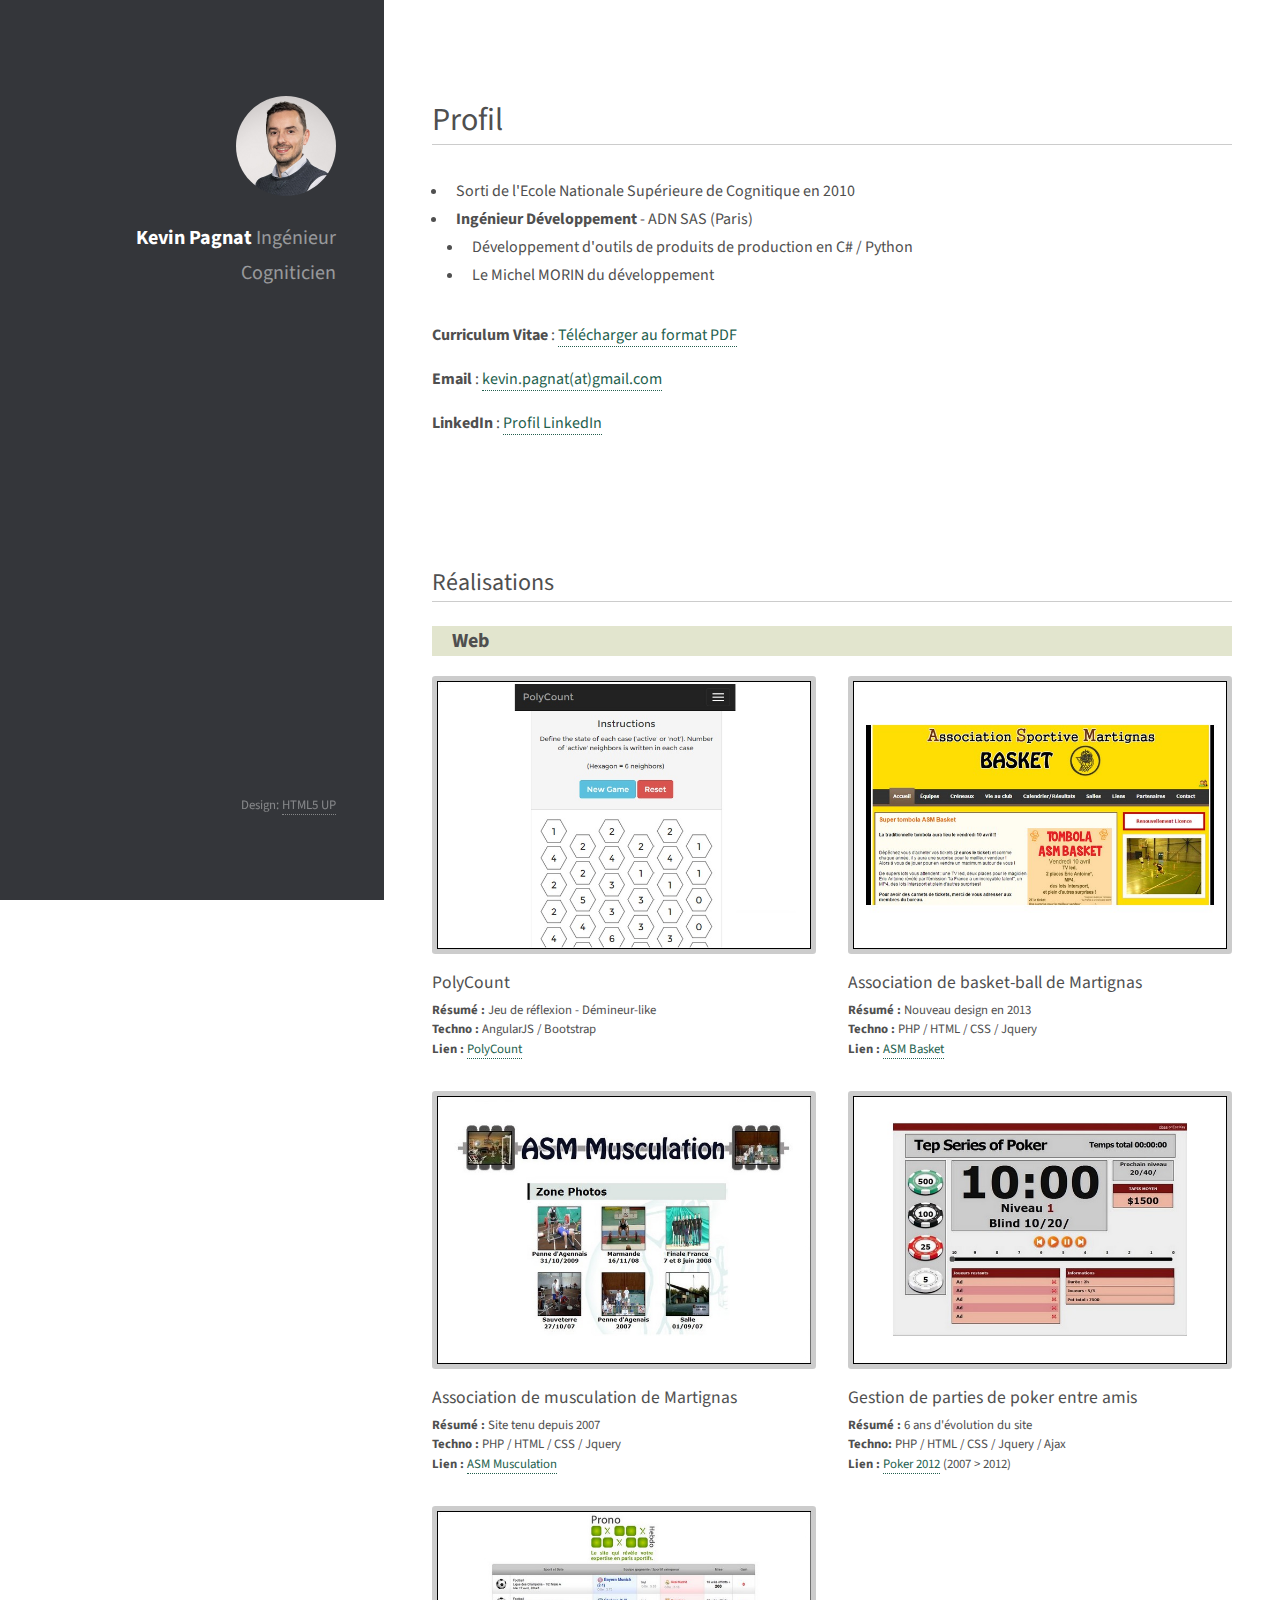
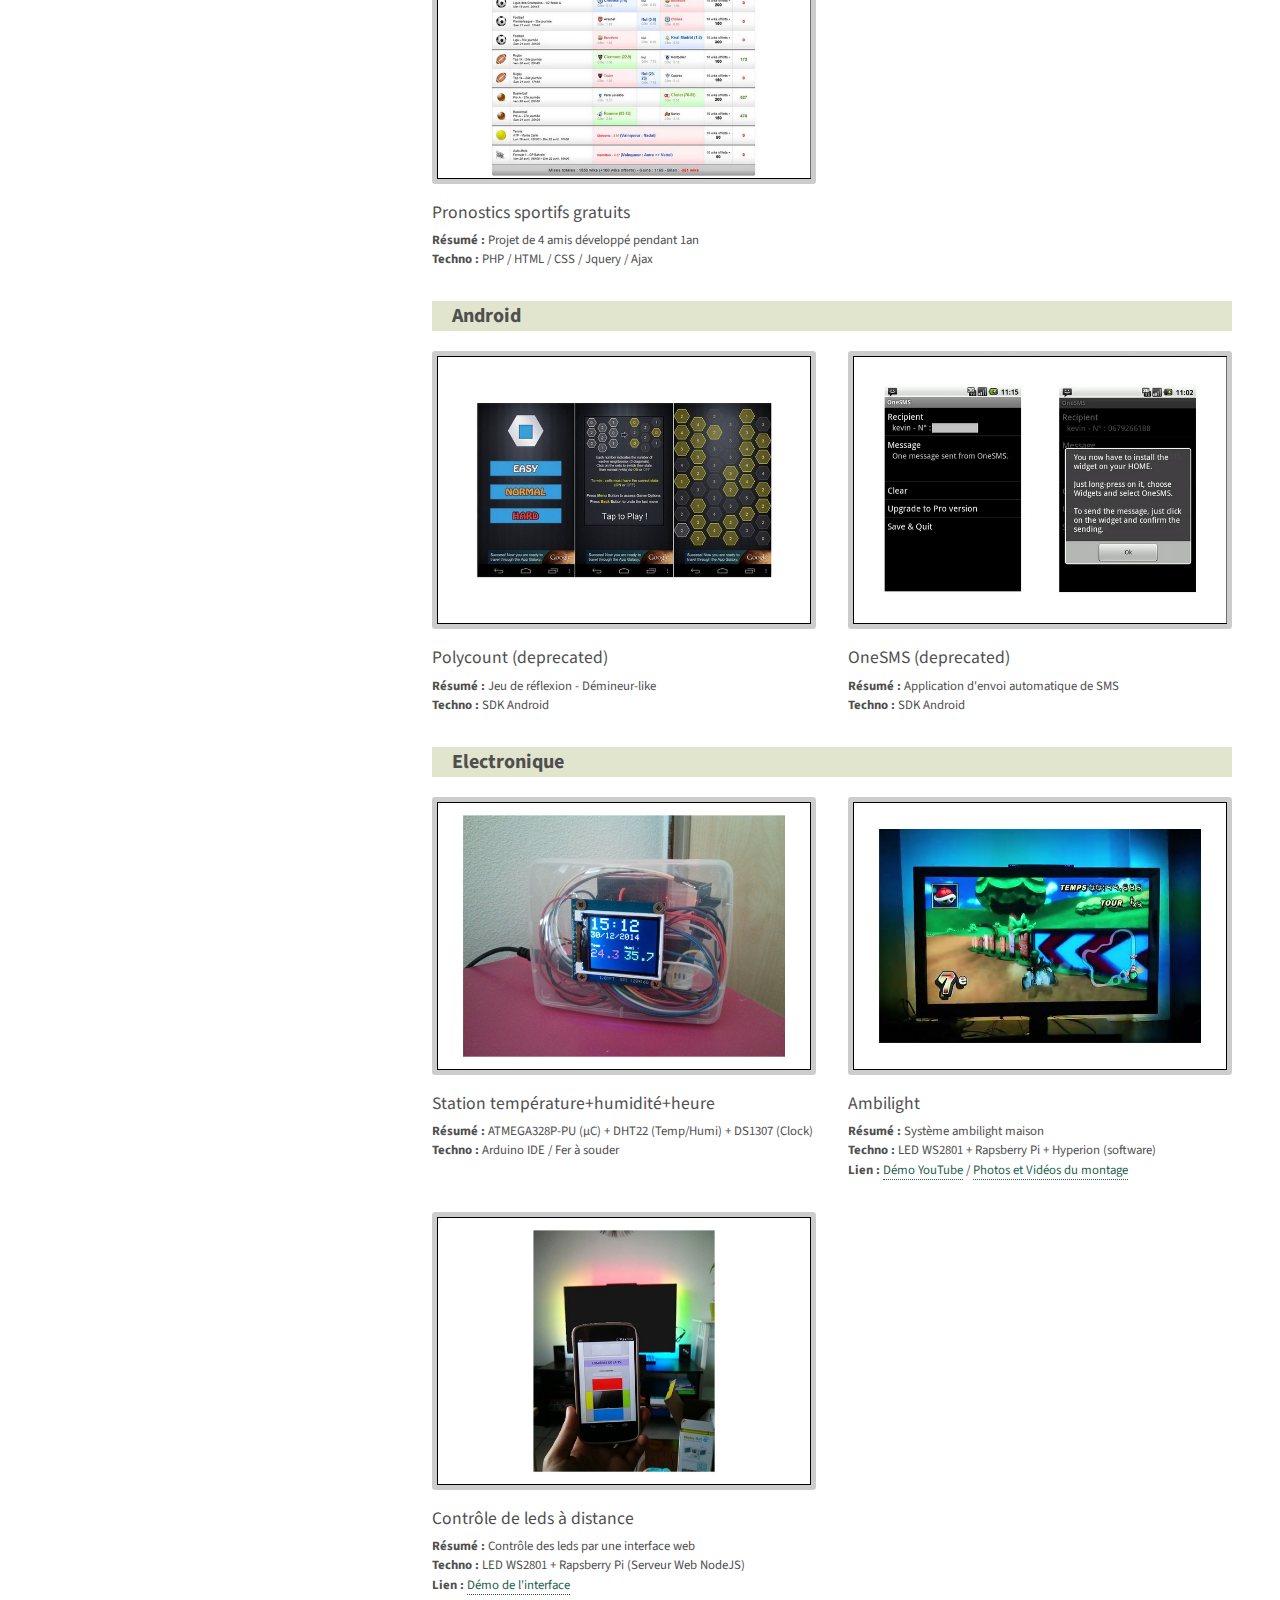
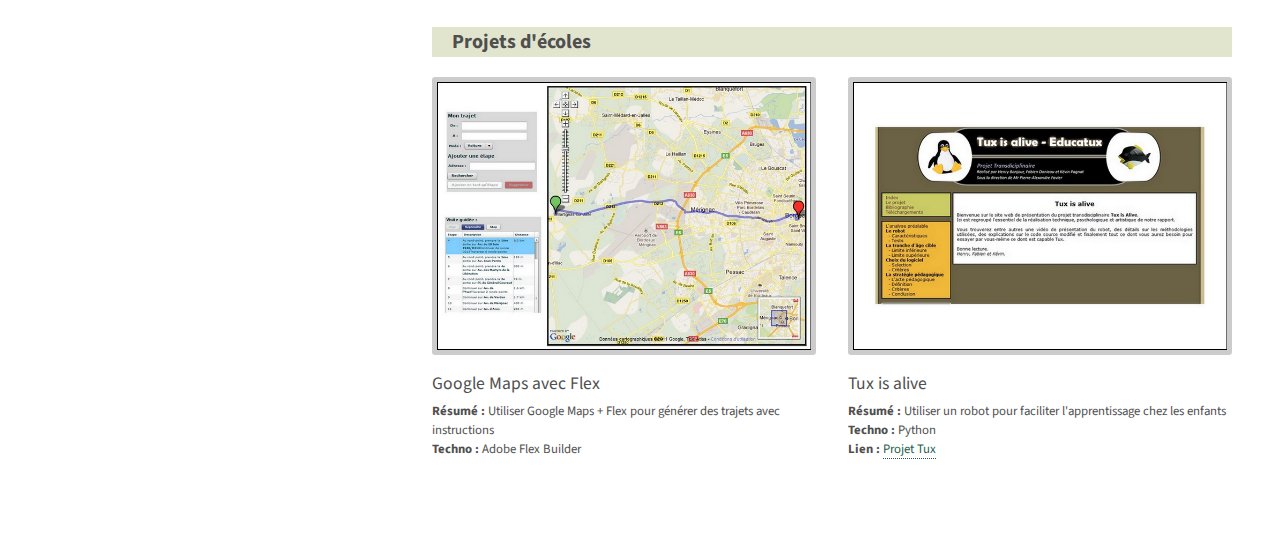
==== commit 403b3275: "Update" ====
--- a/index.html
+++ b/index.html
@@ -47,12 +47,10 @@
 						<p>
 						<ul>
 							<li>Sorti de l'Ecole Nationale Supérieure de Cognitique en 2010</li>
-							<li><strong>Responsable Ingénierie Cognitive</strong> - Stratégir (Bordeaux)</li>
+							<li><strong>Ingénieur Développement</strong> - ADN SAS (Paris)</li>
 								<ul>
-									<li>Responsable de l'activité eye-tracking des études marketing</li>
+									<li>Développement d'outils de produits de production en C# / Python</li>
 									<li>Le Michel MORIN du développement</li>
-									<li>Développement d'environnement <b>VR (Réalité Virtuelle) en C# sous Unity</b></li>
-									<li>Développement d'outils de production en <b>Python</b> / <b>VBA / VB.NET</b></li>
 								</ul>
 						</ul>	
 						</p>
